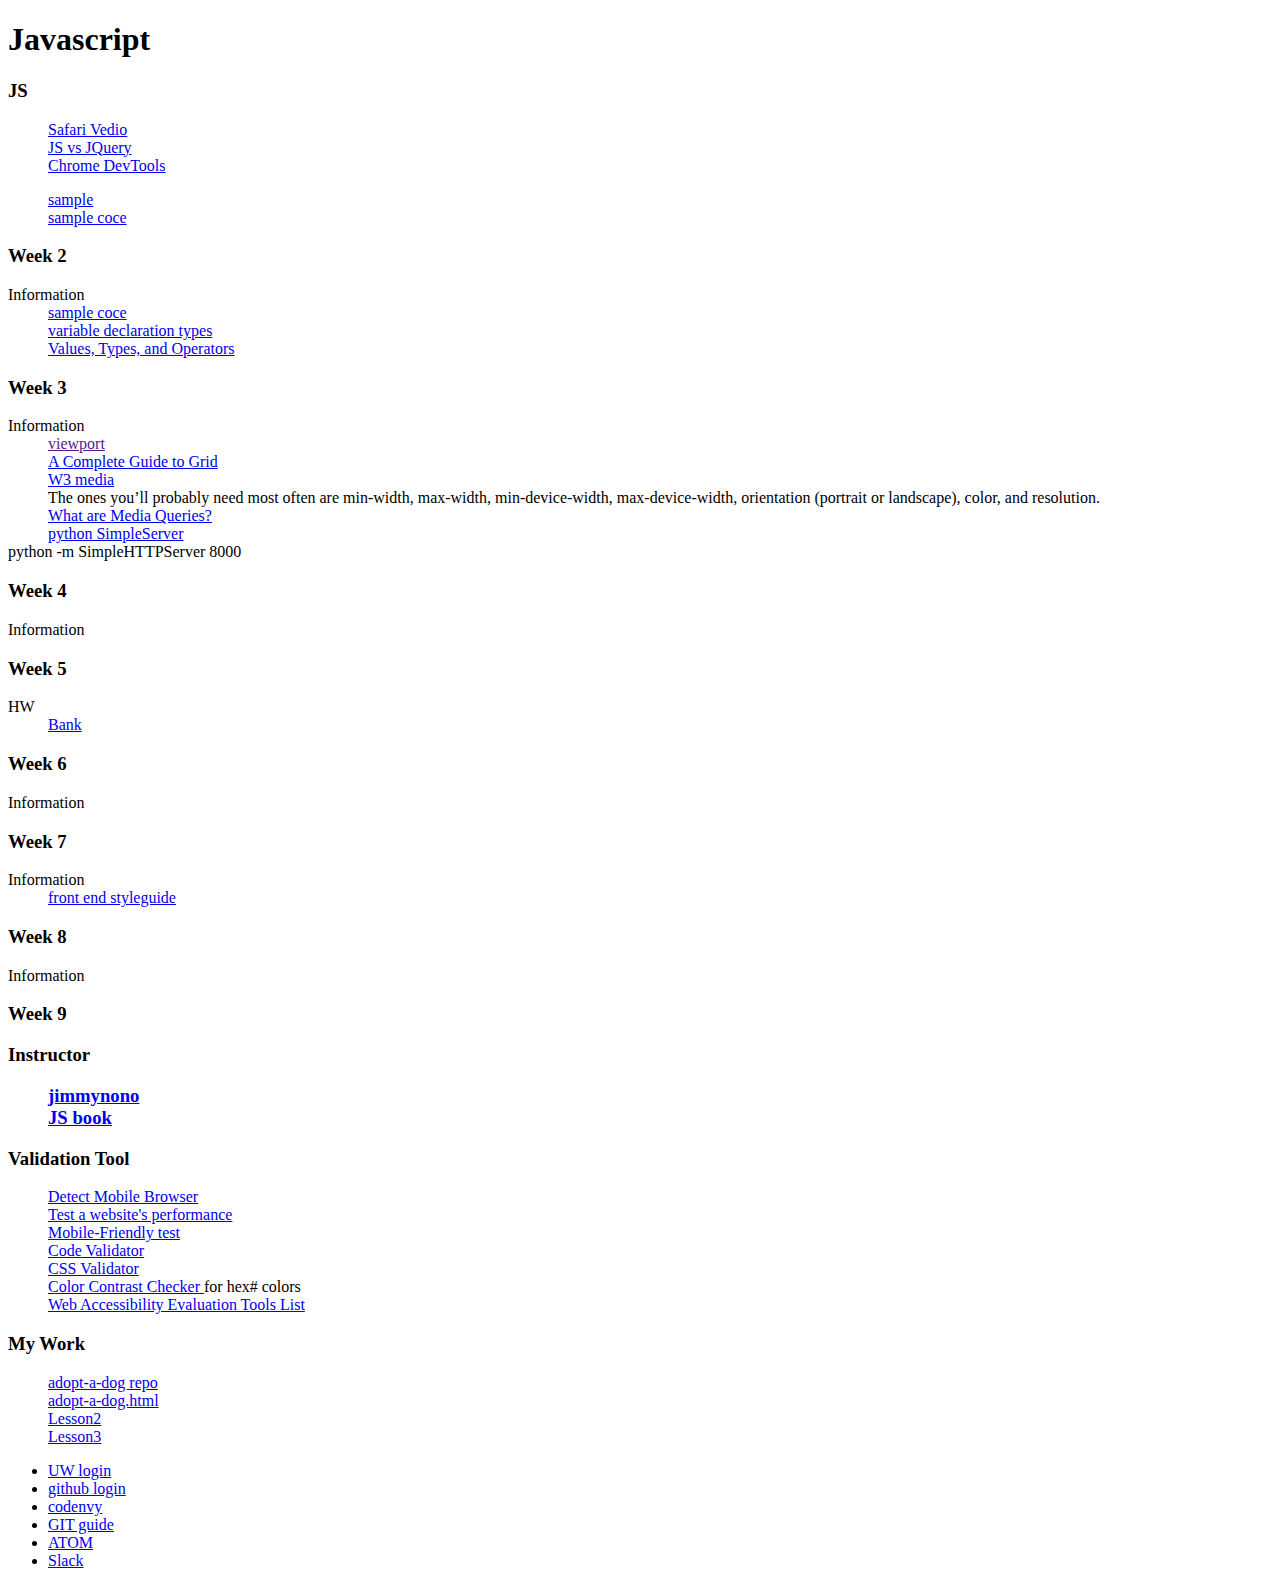
==== index.html @ 133bbe26 "Rename html200.html to index.html" ====
<!DOCTYPE html>
<html lang="en" dir="ltr">
<head>
	<meta charset="utf-8">
<title>200</title>
	<link rel="stylesheet" href="https://use.fontawesome.com/releases/v5.7.1/css/all.css" integrity="sha384-fnmOCqbTlWIlj8LyTjo7mOUStjsKC4pOpQbqyi7RrhN7udi9RwhKkMHpvLbHG9Sr" crossorigin="anonymous">
	<link href="html200.css" rel="stylesheet" type="text/css" >
</head>

<body>
<header> 
<div class="header-flex">
	<h1>Javascript</h1>
	<div>
	<a href="flexbox-font.html"><i class="fa fa-home  fa-3x"></i></a> 
	<a href="https://chanjessica.github.io/semantic-elements/" target="_blank"><i class="fab fa-html5 fa-3x"></i></a>
	<a href="week2.html" target="_blank"> <i class="fab fa-github fa-3x"></i></a>
	<a href="mailto:jchan_sea@yahoo.com"><i class="far fa-envelope  fa-3x"></i></a> 
	</div>
</div>
</header> 
<!-- section class="container"   section tag required heading element -->
	<div class="flex-container">
      <div>
        <h3>JS</h3>
		<dl>
		<dt></dt>
	<dd><a href="https://learning.oreilly.com/videos/html-css-and/9781838551278/9781838551278-video4_2" target="_blank">Safari Vedio</a></dd>
		<dd><a href="https://www.c-sharpcorner.com/article/javascript-vs-jquery-difference-between-javascript-and-jquery/" target="_blank">JS vs JQuery</a></dd>
		<dd><a href="https://developers.google.com/web/tools/chrome-devtools/" target="_blank">Chrome DevTools </a></dd>		</dl>
		<dd><a href="https://googlechrome.github.io/devtools-samples/debug-js/get-started" target="_blank">sample</a></dd>
		<dd><a href="https://github.com/GoogleChrome/devtools-samples" target="_blank">sample coce</a></dd>
	</div>
    <div>
        <h3>Week 2</h3>
		<dl>
		<dt>Information</dt>
		<dd><a href="https://github.com/GoogleChrome/devtools-samples" target="_blank">sample coce</a></dd>
		<dd><a href="https://developer.mozilla.org/en-US/docs/Web/JavaScript/Guide/Grammar_and_types#Declarations" target="_blank">variable declaration types</a></dd>
		<dd><a href="https://eloquentjavascript.net/01_values.html" target="_blank">Values, Types, and Operators</a></dd>     
	  </div>
      <div class="box ">
        <h3>Week 3</h3>
		<dl>
		<dt>Information</dt>
		<dd><a href="" target="_blank">viewport </a><dd>
		<dd><a href="https://css-tricks.com/snippets/css/complete-guide-grid/" target="_blank">A Complete Guide to Grid</a>
		<dd><a href="http://www.w3.org/TR/css3-mediaqueries/#media1"  target="_blank">W3 media </a><dd>
		The ones you’ll probably need most often are min-width, max-width, min-device-width, max-device-width, orientation (portrait or landscape), color, and resolution.
	<dd><a href="https://learning.oreilly.com/library/view/stunning-css3-a/9780132366847/ch06.html" target="_blank">What are Media Queries?</a></dd>
	<dd><a href="https://www.pythonforbeginners.com/modules-in-python/how-to-use-simplehttpserver/" target="_blank">python SimpleServer</a></dd>
	python -m SimpleHTTPServer 8000
		</dl>
      </div>
	  <div>
        <h3>Week 4</h3>
		<dl>
		<dt>Information</dt>
	<dd><a href="" target="_blank"></a></dd>
		</dl>
      </div>
      <div>
        <h3>Week 5</h3>
		<dl>
		<dt>HW</dt>
	<dd><a href="https://chanjessica.github.io/html200-spring2019/Lesson05/bank.html" target="_blank">Bank</a></dd>
		</dl>
      </div>
      <div class="box ">
        <h3>Week 6</h3>
		<dl>
		<dt>Information</dt>
	<dd><a href="https://www.w3.org/WhatIs.html" target="_blank"></a></dd>
		</dl>
      </div>
	  <div>
        <h3>Week 7</h3>
		<dl>
		<dt>Information</dt>
		<dd><a href="https://github.com/UWFront-End-Cert/html100/tree/master/lesson07-styleguide" target="_blank">front end styleguide</a></dd>
		</dl>
      </div>
      <div>
        <h3>Week 8</h3>
		<dl>
		<dt>Information</dt>
	<dd><a href="https://www.w3.org/WhatIs.html" target="_blank"></a></dd>
		</dl>
      </div>
      <div class="box ">
        <h3>Week 9</h3>
		<dl>
	<dd><a href="https://www.w3.org/WhatIs.html" target="_blank"></a></dd>
		</dl>
      </div>
 <!-- for testing -->
    <div>
        <h3>Instructor<h3>
		<dl>
		<dt> </dt>
		<dd><a href="https://jimmynono.github.io/portfolio/" target="_blank">jimmynono</a></dd>
		<dd><a href="http://www.javascriptbook.com/" target="_blank">JS book</a><dd>
		</dl>
	</div>
     <div>
        <h3>Validation Tool</h3>
		<dl>
		<dt></dt>
		<dd><a href="http://DetectMobileBrowsers.com" target="_blank">Detect Mobile Browser</a>
			<dd><a href="https://webpagetest.org/" target="_blank">Test a website's performance</a>
			<dd><a href="https://search.google.com/test/mobile-friendly" target="_blank">Mobile-Friendly test</a>
			<dd><a href="http://validator.w3.org/" target="_blank">Code Validator</a></dd>
			<dd><a href="https://jigsaw.w3.org/css-validator/" target="_blank">CSS Validator</a></dd>
			<dd><a href="http://webaim.org/resources/contrastchecker/" target="_blank">Color Contrast Checker </a> for hex# colors</dd>
			<dd><a href="https://www.w3.org/WAI/ER/tools/" target="_blank">Web Accessibility Evaluation Tools List</a></dd>
		</dl>
	</div>
	  <div class="box ">
		<h3>My Work</h3>
		<dl>	
		<dt></dt>
		<dd><a href="https://github.com/chanjessica/adopt-a-dog-spring2019" target="_blank">adopt-a-dog repo</a></dd>
		<dd><a href="https://chanjessica.github.io/adopt-a-dog-spring2019/" target="_blank">adopt-a-dog.html</a></dd>
		<dd><a href="https://github.com/chanjessica/html200-spring2019/tree/master/Lesson02" target="_blank">Lesson2</a></dd>
		<dd><a href="https://github.com/chanjessica/html200-spring2019/tree/master/Lesson03" target="_blank">Lesson3</a></dd>
		</dl>
	  </div>
	<!-- /section-->
 </div>
 
<footer>	
	<nav> 
	<ul>
	<li><a href="https://apps.canvas.uw.edu/wayf" target="_blank">UW login</a></li>
	<li><a href="https://github.com/login" target="_blank">github login</a> </li>
	<li><a href="https://codenvy.io/site/login" target="_blank">codenvy</a>	</li>
	<li><a href="http://rogerdudler.github.io/git-guide/" target="_blank">GIT guide</a>  </li>
	<li><a href="https://flight-manual.atom.io/" target="_blank">ATOM</a> </li>
	<li><a href="https://uwpcefrontend-r7r1942.slack.com/" target="_blank">Slack</a></li>
</ul>
	</nav>
</footer>
 
 </body>
</html>
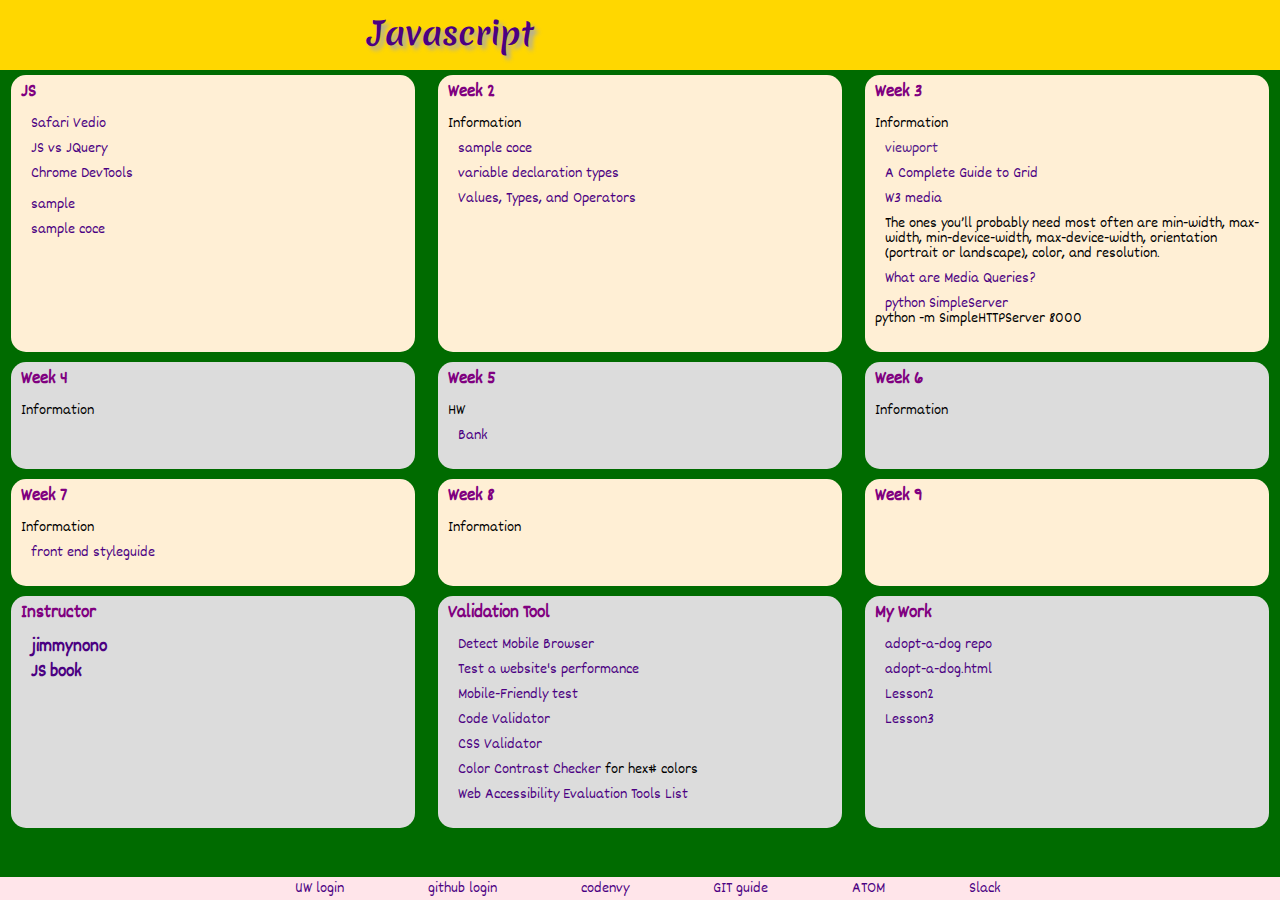
==== commit cabd36b5: "Update index.html" ====
--- a/index.html
+++ b/index.html
@@ -4,7 +4,7 @@
 	<meta charset="utf-8">
 <title>200</title>
 	<link rel="stylesheet" href="https://use.fontawesome.com/releases/v5.7.1/css/all.css" integrity="sha384-fnmOCqbTlWIlj8LyTjo7mOUStjsKC4pOpQbqyi7RrhN7udi9RwhKkMHpvLbHG9Sr" crossorigin="anonymous">
-	<link href="html200.css" rel="stylesheet" type="text/css" >
+	<link href="styles/html200.css" rel="stylesheet" type="text/css" >
 </head>
 
 <body>
--- a/styles/html200.css
+++ b/styles/html200.css
@@ -0,0 +1,158 @@
+@import url('https://fonts.googleapis.com/css?family=Dekko|Merienda|Rock+Salt');
+body { 
+	margin: 0;
+	font-family: 'Dekko', cursive, serif;
+	background-color: #006B00;  /* light green */
+	}
+.sr-only {
+	position: absulute;
+	left: -1000px;
+	top: auto;
+	width: 1px;
+	height: 1px;
+	overflow: hidden;
+}
+a:link{ 
+	text-decoration: none;
+	color:#4B0082;  /* indigo */
+}
+a:hover {
+	color: #e24406; 
+	text-decoration:underline;
+}
+	/*--   TOP  --*/
+.header-flex{
+	height: 70px;
+	display:flex;
+	flex-direction: row;
+	background-color: #FFD700 /* gold */;
+}
+.header-flex div{
+	width: 500px;
+	position: absolute;
+	right: 20px;
+	background-color: inherit;
+	display:flex;
+	justify-content:flex-end;
+	align-items:center;
+}
+h1 { 
+	transition-property: font-size;
+	transition-duration: 4s;
+	transition-timing-function: ease-out;
+	/*transition-delay: 2s; */
+	font-family: 'Merienda', cursive, serif;
+	text-shadow: 4px 4px 4px #aaa;
+     text-align:center; 
+     color:  #4b0082 /* purple */  ; 
+     padding-top: 10px ;
+     width: 700px ; 
+     height: 45px;
+     margin: 0;
+     margin-left: 100px;
+}
+h1:hover {
+	color: yellow;
+	font-size: 3em;
+}
+.fa-home {
+	color: olive;
+}
+.fa-cat {
+    color: white;
+}
+.fa-html5{
+	color: darkorange;
+}
+.fa-github{
+	color: purple;
+}
+.fa-envelope {
+	color: red;
+}
+img { 
+      border: 4px;
+      color: orange ;
+      border-style: solid ;
+    /*  margin: 0px;  */
+}
+header img {
+         margin: 5px 5px 0 10px;
+         padding: 2px;
+         width: 40px;
+         height: 40px;
+         border-radius: 25px;
+}
+
+	/* CENTER */
+div h3 {
+	margin: 0;
+	color: purple; 
+	/*  border:1px solid #333; */
+	}
+dt {color:#000;} 
+dd { 
+	margin-left: 10px; 
+	margin-top:10px; 
+	/*	border:1px solid #333; */ 
+	}
+.flex-container {
+  display: flex;
+  flex-direction:row;
+  flex-wrap: wrap;
+  justify-content: space-around;
+  background-color: inherit;
+	/*  border:1px solid #333; */
+}
+.flex-container > div {
+	transition: background 2s, font-size 5s;
+  background-color: inherit;
+  width: 30%;
+  margin: 5px;
+  padding: 10px;
+  line-height: 15px;
+	/* border:1px solid #333; */
+	border-radius: 15px;
+	}
+	
+	/*  hover do not work on div:not  ----
+.flex-container > div:nth-child(6n+4),div:nth-child(6n+5),div:nth-child(6n+6) { background:lightgrey;}
+.flex-container > div:not(:nth-child(6n+4)):not(:nth-child(6n+5)):not(:nth-child(6n+6)) { background-color:lightgreen;} 
+.flex-container > div:hover{ background-color:crimson; font-size:1.5rem;}
+*/
+  /* group of 3 */
+.flex-container > div:nth-child(-n+3){    background:#FFEFD5;  }
+.flex-container > div:nth-child(6n+4),div:nth-child(6n+5),div:nth-child(6n+6) { background:#DCDCDC;}  /* light grey */
+.flex-container > div:nth-child(6n+7),div:nth-child(6n+8),div:nth-child(6n+9) { background:#FFEFD5;}  /*light yellow*/
+.flex-container > div:hover{ background-color:gold; font-size:1.5rem;}
+
+/*  checker-box  --- works ---
+.flex-container > div:nth-child(1n){background-color:lightgreen;} 
+.flex-container > div:nth-child(2n){background-color:lightgrey;}
+.flex-container > div:hover{ background-color:white; font-size:1.5rem;}
+.flex-container > div:nth-child(odd):hover{background-color:#c4f2f1;} 
+.flex-container > div:nth-child(even):hover{background-color: #f49ef7;}
+*/
+footer nav {  
+	background-color: #FFE5EA;
+	text-align: center;
+  position: fixed;
+  bottom: 0;
+  width: 100%;
+	} 
+footer a:hover { font-size:1.5rem; color:#C20000;}
+footer ul {
+  list-style-type: none;
+  margin: 0;
+  padding: 0;
+  overflow: hidden;
+}
+footer ul li {
+	display: inline; 
+	padding: 2rem;
+	margin-left: 1rem;
+	/* background: white; */
+}
+
+
+
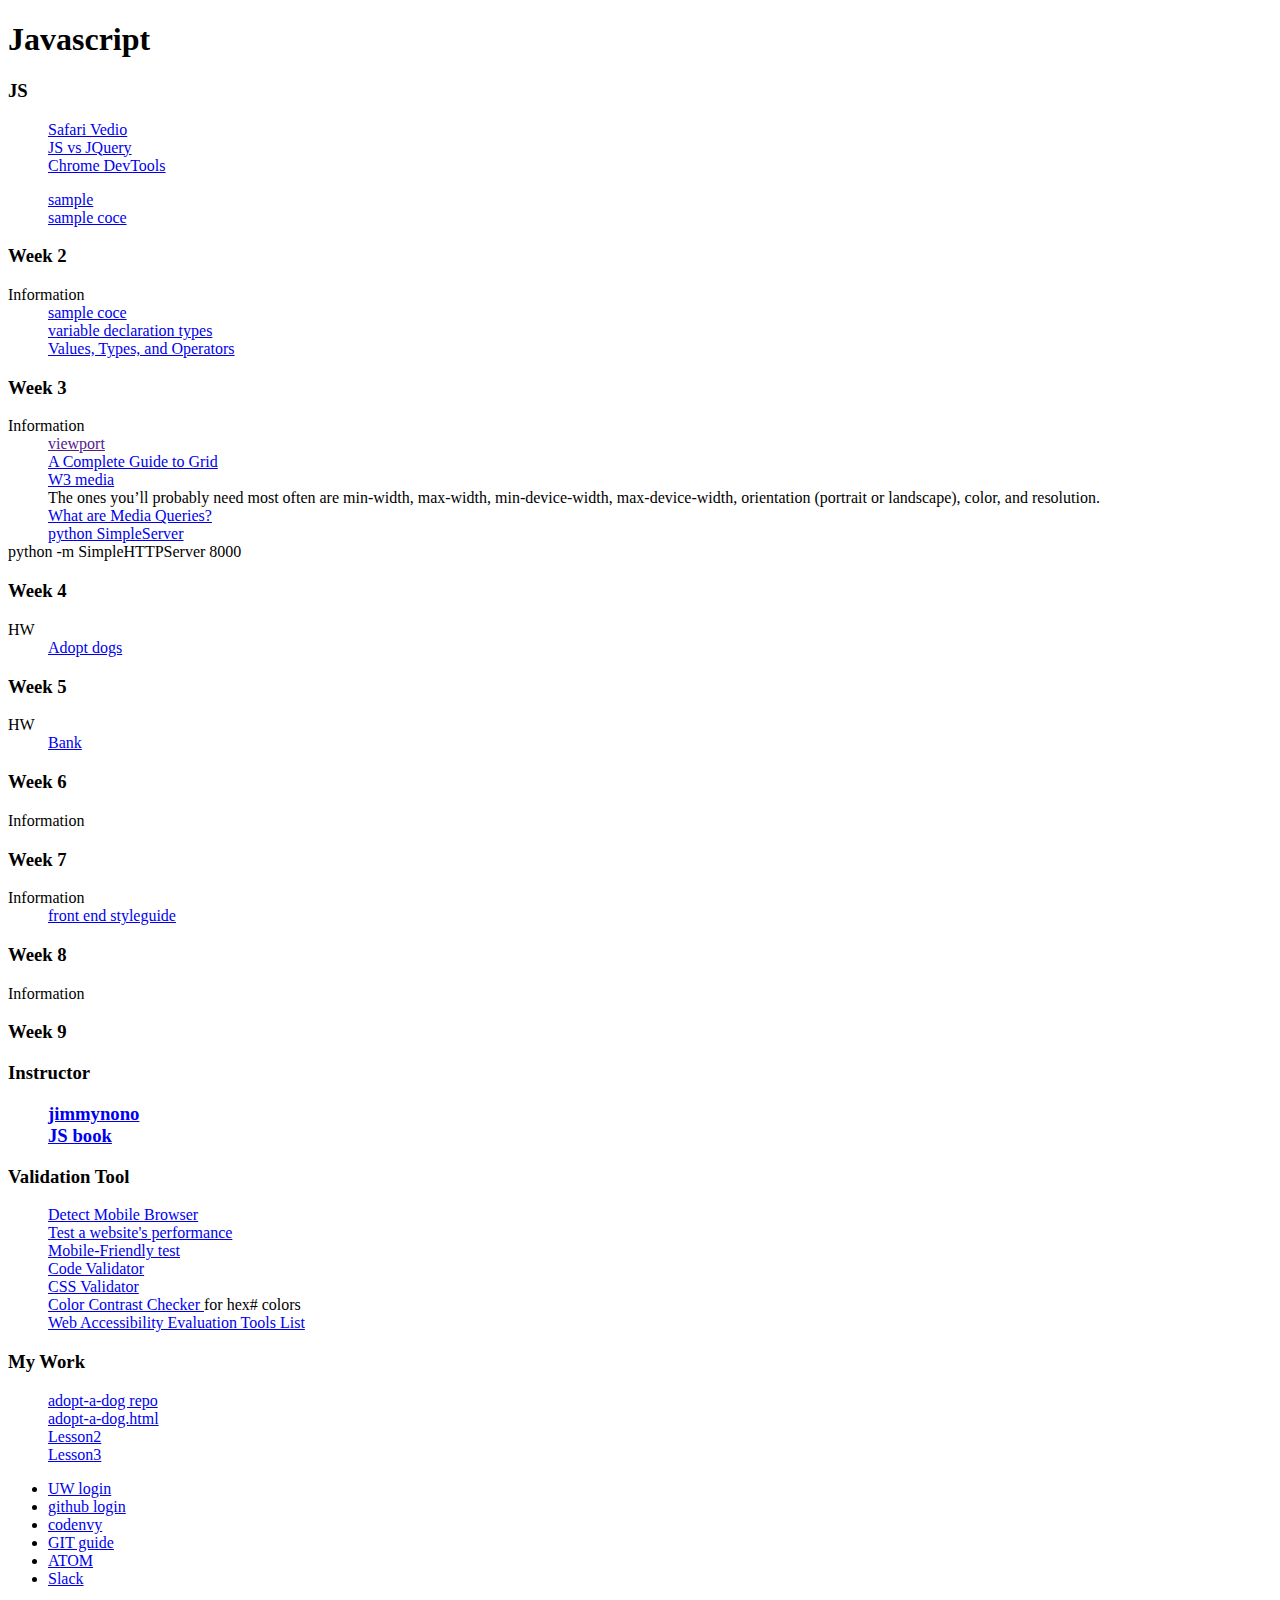
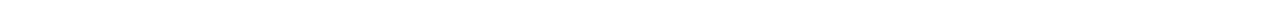
==== commit 9262fbca: "Update index.html" ====
--- a/index.html
+++ b/index.html
@@ -4,7 +4,7 @@
 	<meta charset="utf-8">
 <title>200</title>
 	<link rel="stylesheet" href="https://use.fontawesome.com/releases/v5.7.1/css/all.css" integrity="sha384-fnmOCqbTlWIlj8LyTjo7mOUStjsKC4pOpQbqyi7RrhN7udi9RwhKkMHpvLbHG9Sr" crossorigin="anonymous">
-	<link href="styles/html200.css" rel="stylesheet" type="text/css" >
+	<link href="html200.css" rel="stylesheet" type="text/css" >
 </head>
 
 <body>
@@ -55,22 +55,22 @@
 	  <div>
         <h3>Week 4</h3>
 		<dl>
-		<dt>Information</dt>
-	<dd><a href="" target="_blank"></a></dd>
+		<dt>HW</dt>
+		<dd><a href="https://chanjessica.github.io/adopt-a-dog-spring2019/" target="_blank">Adopt dogs</a></dd>
 		</dl>
       </div>
       <div>
         <h3>Week 5</h3>
 		<dl>
 		<dt>HW</dt>
-	<dd><a href="https://chanjessica.github.io/html200-spring2019/Lesson05/bank.html" target="_blank">Bank</a></dd>
+		<dd><a href="https://chanjessica.github.io/html200-spring2019/Lesson05/bank.html" target="_blank">Bank</a></dd>
 		</dl>
       </div>
       <div class="box ">
         <h3>Week 6</h3>
 		<dl>
 		<dt>Information</dt>
-	<dd><a href="https://www.w3.org/WhatIs.html" target="_blank"></a></dd>
+		<dd><a href="https://www.w3.org/WhatIs.html" target="_blank"></a></dd>
 		</dl>
       </div>
 	  <div>
